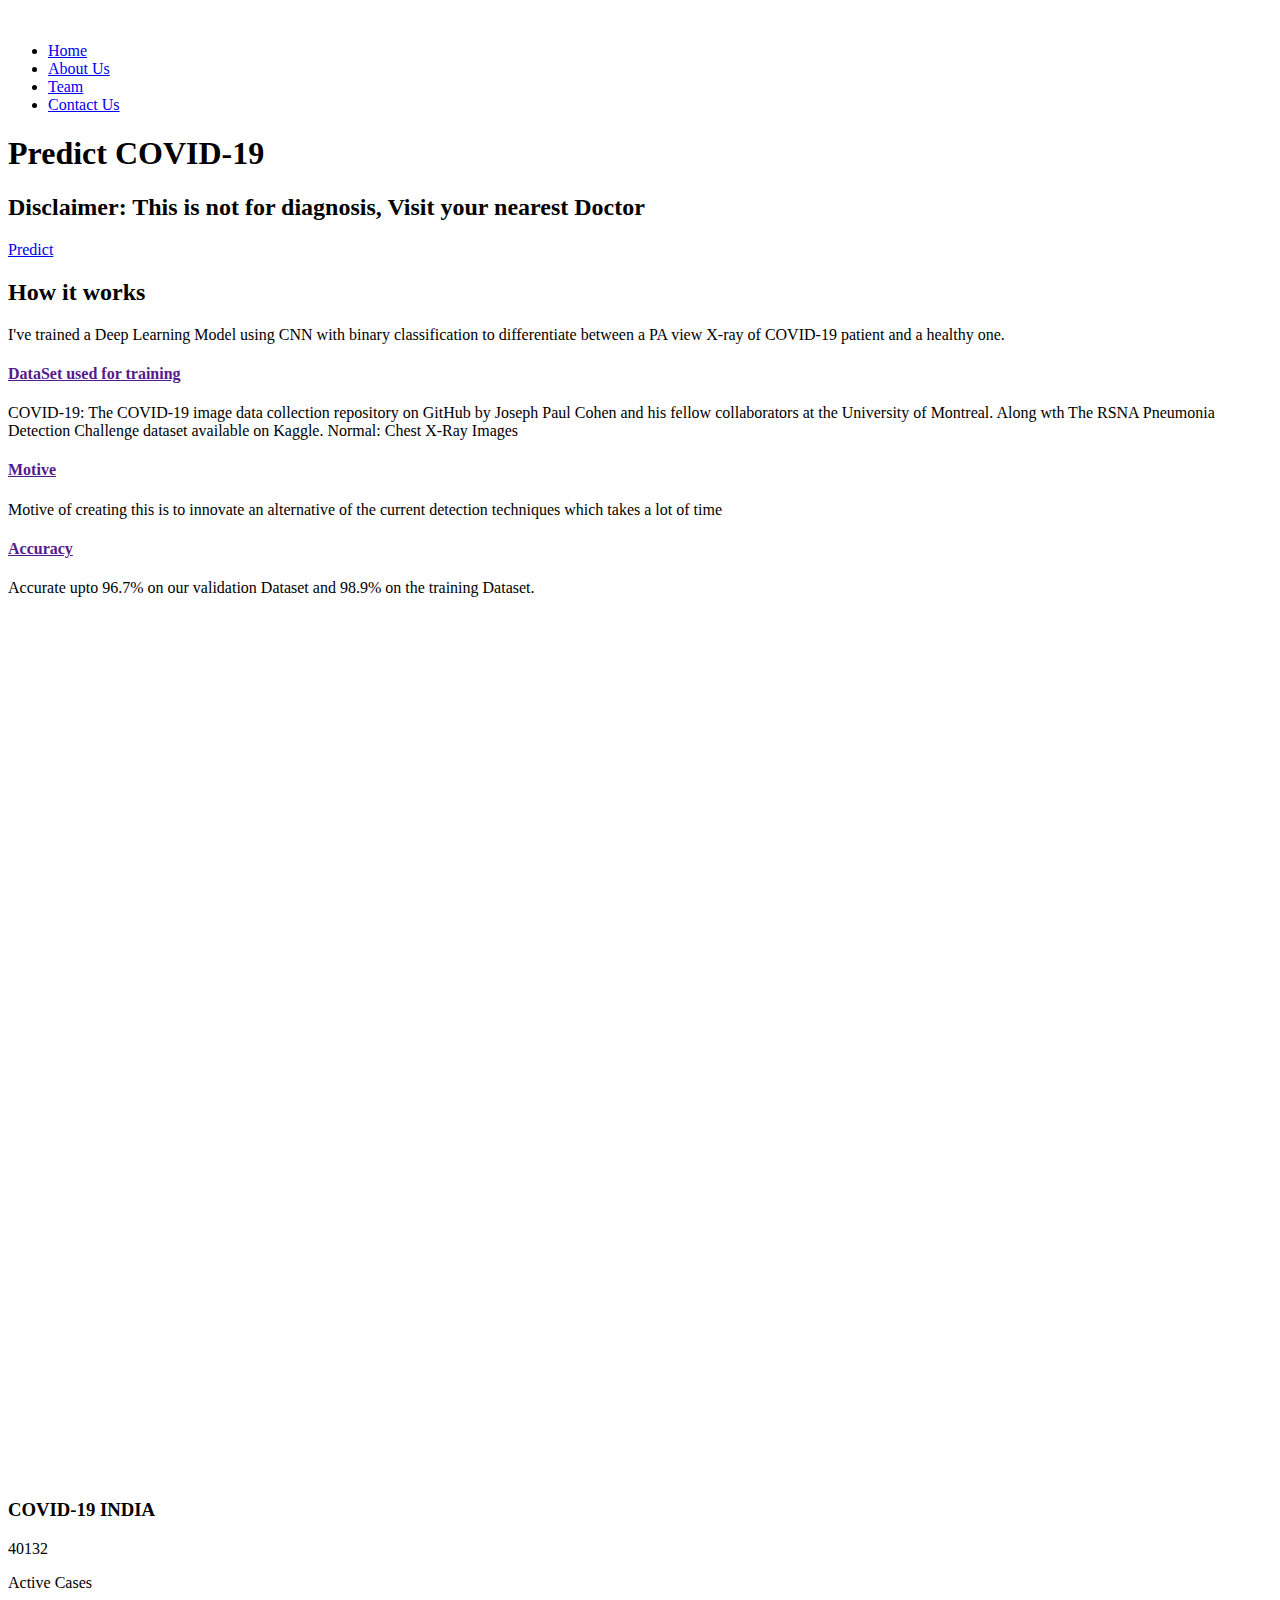
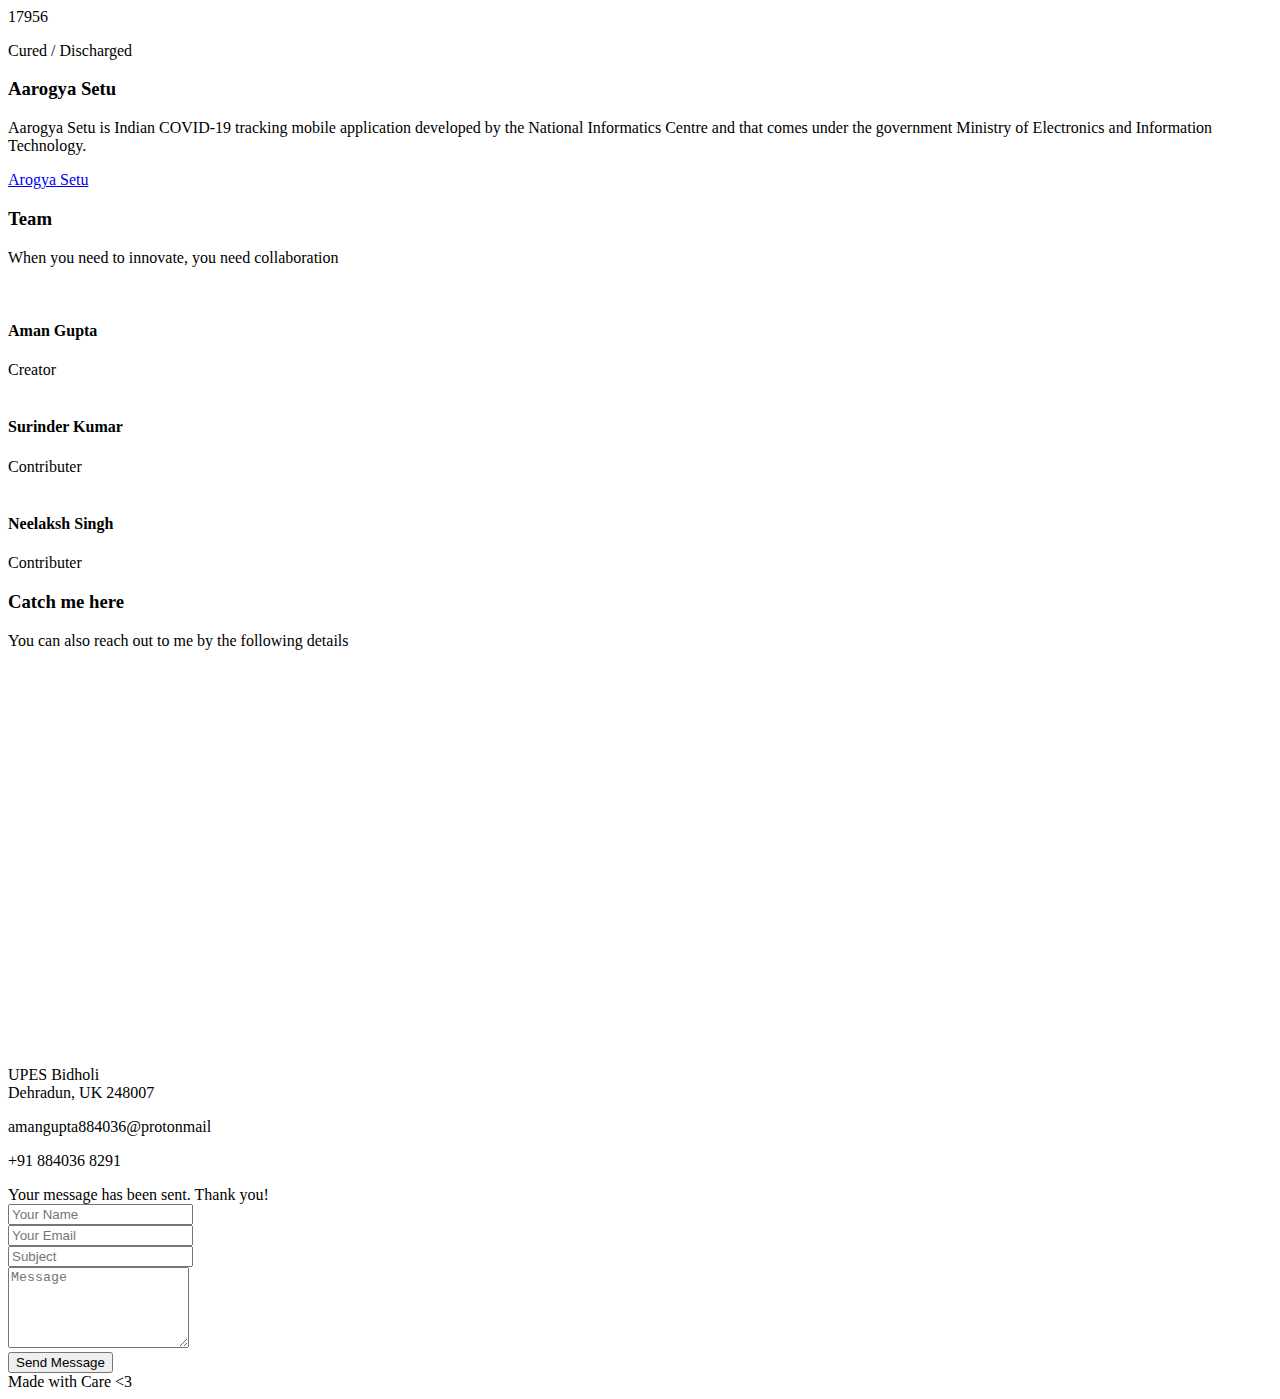
==== Website/index.html @ b032b146 "Added index.html to th DataSet" ====
<!DOCTYPE html>
<html lang="en">
<head>
  <meta charset="utf-8">
  <title>Predict COVID-19</title>
  <meta content="width=device-width, initial-scale=1.0" name="viewport">
  <meta content="" name="keywords">
  <meta content="" name="description">

  <!-- Favicons -->
  <link href="img/favicon.png" rel="icon">
  <link href="img/apple-touch-icon.png" rel="apple-touch-icon">

  <!-- Google Fonts -->
  <link href="https://fonts.googleapis.com/css?family=Open+Sans:300,300i,400,400i,700,700i|Poppins:300,400,500,700" rel="stylesheet">

  <!-- Bootstrap CSS File -->
  <link href="lib/bootstrap/css/bootstrap.min.css" rel="stylesheet">

  <!-- Libraries CSS Files -->
  <link href="lib/font-awesome/css/font-awesome.min.css" rel="stylesheet">
  <link href="lib/animate/animate.min.css" rel="stylesheet">

  <!-- Main Stylesheet File -->
  <link href="css/style.css" rel="stylesheet">

</head>

<body>

  <!--==========================
  Header
  ============================-->
  <header id="header">
    <div class="container">

      <div id="logo" class="pull-left">
        <a href="#hero"><img src="" alt="" title="" /></img></a>
        <!-- Uncomment below if you prefer to use a text logo -->
        <!--<h1><a href="#hero">Regna</a></h1>-->
      </div>

      <nav id="nav-menu-container">
        <ul class="nav-menu">
          <li class="menu-active"><a href="#hero">Home</a></li>
          <li><a href="#about">About Us</a></li>
          <li><a href="#team">Team</a></li>
          <li><a href="#contact">Contact Us</a></li>
        </ul>
      </nav><!-- #nav-menu-container -->
    </div>
  </header><!-- #header -->

  <!--==========================
    Hero Section
  ============================-->
  <section id="hero">
    <div class="hero-container">
      <h1>Predict COVID-19</h1>
      <h2>Disclaimer: This is not for diagnosis, Visit your nearest Doctor</h2>
      <a href="#about" class="btn-get-started">Predict</a>
    </div>
  </section><!-- #hero -->

  <main id="main">

    <!--==========================
      About Us Section
    ============================-->
    <section id="about">
      <div class="container">
        <div class="row about-container">
          <div class="col-lg-6 content order-lg-1 order-2">
            <h2 class="title">How it works</h2>
            <p>
             I've trained a Deep Learning Model using CNN with binary classification to differentiate between a PA view X-ray of COVID-19 patient and a healthy one.
            </p>

  <div class="icon-box wow fadeInUp">
              <div class="icon"><i class="fa fa-photo"></i></div>
              <h4 class="title"><a href="">DataSet used for training</a></h4>
              <p class="description">COVID-19: The COVID-19 image data collection repository on GitHub by Joseph Paul Cohen and his fellow collaborators at the University of Montreal. Along wth The RSNA Pneumonia Detection Challenge dataset available on Kaggle.
Normal: Chest X-Ray Images</p>
            </div>

            <div class="icon-box wow fadeInUp"data-wow-delay="0.2s">
              <div class="icon"><i class="fa fa-group"></i></div>
              <h4 class="title"><a href="">Motive</a></h4>
              <p class="description">Motive of creating this is to innovate an alternative of the current detection techniques which takes a lot of time</p>
            </div>


            <div class="icon-box wow fadeInUp" data-wow-delay="0.2s">
              <div class="icon"><i class="fa fa-bar-chart"></i></div>
              <h4 class="title"><a href="">Accuracy</a></h4>
              <p class="description">Accurate upto 96.7% on our validation Dataset and 98.9% on the training Dataset.</p>
            </div>

          </div>
 <div class="col-lg-6 content order-lg-1 order-2">


 <iframe src="https://docs.google.com/forms/d/e/1FAIpQLSeks6596r7onT5SbSTDss3jnFxVpsT0p0aQv0zHEpTRh9MR3w/viewform?embedded=true" width="650" height="863" frameborder="0" marginheight="0" marginwidth="2000">Loading…</iframe>

</div>
         
        </div>

      </div>
    </section><!-- #about -->

    <!--==========================
      Facts Section
    ============================-->
    <section id="facts">
      <div class="container wow fadeIn">
        <div class="section-header">
          <h3 class="section-title">COVID-19 INDIA</h3>
          <p class="section-description"></p>
        </div>
        <div class="row counters">

<div class="col-lg-3 col-6 text-center">
          	</div>
  				<div class="col-lg-3 col-6 text-center">
            <span data-toggle="counter-up">40132</span>
            <p>Active Cases</p>
  				</div>

          <div class="col-lg-3 col-6 text-center">
            <span data-toggle="counter-up">17956</span>
            <p>Cured / Discharged
</p>
  				</div>

          

  			</div>

      </div>
    </section><!-- #facts -->

  

    <!--==========================
    Call To Action Section
    ============================-->
    <section id="call-to-action">
      <div class="container wow fadeIn">
        <div class="row">
          <div class="col-lg-9 text-center text-lg-left">
            <h3 class="cta-title">Aarogya Setu</h3>
            <p class="cta-text"> Aarogya Setu is Indian COVID-19 tracking mobile application developed by the National Informatics Centre and that comes under the government Ministry of Electronics and Information Technology.</p>
          </div>
          <div class="col-lg-3 cta-btn-container text-center">
            <a class="cta-btn align-middle" href="https://play.google.com/store/apps/details?id=nic.goi.aarogyasetu&hl=en_IN">Arogya Setu</a>
          </div>
        </div>

      </div>
    </section><!-- #call-to-action -->

   
    <!--==========================
      Team Section
    ============================-->
    <section id="team">
      <div class="container wow fadeInUp">
        <div class="section-header">
          <h3 class="section-title">Team</h3>
          <p class="section-description">When you need to innovate, you need collaboration</p>
        </div>
        <div class="row">
       
 <div class="col-lg-4 col-md-10">
            <div class="member">
              <div class="pic"><img src="img/aman_bhaiya.jpeg" alt=""></div>
              <h4>Aman Gupta</h4>
              <span>Creator</span>
              <div class="social">
                <a href=""><i class="fa fa-twitter"></i></a>
                <a href=""><i class="fa fa-github"></i></a>
                <a href=""><i class="fa fa-google-plus"></i></a>
                <a href=""><i class="fa fa-linkedin"></i></a>
              </div>
            </div>
          </div>

          <div class="col-lg-4 col-md-10 ">
            <div class="member">
              <div class="pic"><img src="img/surinder.jpeg" alt=""></div>
              <h4>Surinder Kumar</h4>
              <span>Contributer</span>
              <div class="social">
                <a href=""><i class="fa fa-twitter"></i></a>
                <a href=""><i class="fa fa-github"></i></a>
                <a href=""><i class="fa fa-google-plus"></i></a>
                <a href=""><i class="fa fa-linkedin"></i></a>
              </div>
            </div>
          </div>

          <div class="col-lg-4 col-md-10">
            <div class="member">
              <div class="pic"><img src="img/neel.jpeg" alt=""></div>
              <h4>Neelaksh Singh</h4>
              <span>Contributer</span>
              <div class="social">
                <a href=""><i class="fa fa-twitter"></i></a>
                <a href=""><i class="fa fa-github"></i></a>
                <a href=""><i class="fa fa-google-plus"></i></a>
                <a href=""><i class="fa fa-linkedin"></i></a>
              </div>
            </div>
          </div>

        </div>

      </div>
    </section><!-- #team -->

    <!--==========================
      Contact Section
    ============================-->
    <section id="contact">
      <div class="container wow fadeInUp">
        <div class="section-header">
          <h3 class="section-title">Catch me here</h3>
          <p class="section-description">You can also reach out to me by the following details</p>
        </div>
      </div>

      <!-- Uncomment below if you wan to use dynamic maps -->
      <iframe src="https://www.google.com/maps/embed?pb=!1m18!1m12!1m3!1d1426.9061347878019!2d77.96514467231759!3d30.41616677275405!2m3!1f0!2f0!3f0!3m2!1i1024!2i768!4f13.1!3m3!1m2!1s0x3908d4890d7c1735%3A0x22d3ae324c238e3c!2sUPES!5e1!3m2!1sen!2sin!4v1589042546283!5m2!1sen!2sin" width="100%" height="380" frameborder="0" style="border:0" allowfullscreen></iframe>



      <div class="container wow fadeInUp mt-5">
        <div class="row justify-content-center">

          <div class="col-lg-3 col-md-4">

            <div class="info">
              <div>
                <i class="fa fa-map-marker"></i>
                <p>UPES Bidholi<br>Dehradun, UK 248007</p>
              </div>

              <div>
                <i class="fa fa-envelope"></i>
                <p>amangupta884036@protonmail</p>
              </div>

              <div>
                <i class="fa fa-phone"></i>
                <p>+91 884036 8291</p>
              </div>
            </div>

            <div class="social-links">
              <a href="#" class="twitter"><i class="fa fa-twitter"></i></a>
              <a href="#" class="facebook"><i class="fa fa-facebook"></i></a>
              <a href="#" class="instagram"><i class="fa fa-instagram"></i></a>
              <a href="#" class="google-plus"><i class="fa fa-google-plus"></i></a>
              <a href="#" class="linkedin"><i class="fa fa-linkedin"></i></a>
            </div>

          </div>

          <div class="col-lg-5 col-md-8">
            <div class="form">
              <div id="sendmessage">Your message has been sent. Thank you!</div>
              <div id="errormessage"></div>
              <form action="" method="post" role="form" class="contactForm">
                <div class="form-group">
                  <input type="text" name="name" class="form-control" id="name" placeholder="Your Name" data-rule="minlen:4" data-msg="Please enter at least 4 chars" />
                  <div class="validation"></div>
                </div>
                <div class="form-group">
                  <input type="email" class="form-control" name="email" id="email" placeholder="Your Email" data-rule="email" data-msg="Please enter a valid email" />
                  <div class="validation"></div>
                </div>
                <div class="form-group">
                  <input type="text" class="form-control" name="subject" id="subject" placeholder="Subject" data-rule="minlen:4" data-msg="Please enter at least 8 chars of subject" />
                  <div class="validation"></div>
                </div>
                <div class="form-group">
                  <textarea class="form-control" name="message" rows="5" data-rule="required" data-msg="Please write something for us" placeholder="Message"></textarea>
                  <div class="validation"></div>
                </div>
                <div class="text-center"><button type="submit">Send Message</button></div>
              </form>
            </div>
          </div>

        </div>

      </div>
    </section><!-- #contact -->

  </main>

  <!--==========================
    Footer
  ============================-->
  <footer id="footer">
    <div class="footer-top">
      <div class="container">

      </div>
    </div>

    <div class="container">
      
      <div class="credits">
        
        Made with Care <3 </a>
      </div>
    </div>
  </footer><!-- #footer -->

  <a href="#" class="back-to-top"><i class="fa fa-chevron-up"></i></a>

  <!-- JavaScript Libraries -->
  <script src="lib/jquery/jquery.min.js"></script>
  <script src="lib/jquery/jquery-migrate.min.js"></script>
  <script src="lib/bootstrap/js/bootstrap.bundle.min.js"></script>
  <script src="lib/easing/easing.min.js"></script>
  <script src="lib/wow/wow.min.js"></script>
  <script src="lib/waypoints/waypoints.min.js"></script>
  <script src="lib/counterup/counterup.min.js"></script>
  <script src="lib/superfish/hoverIntent.js"></script>
  <script src="lib/superfish/superfish.min.js"></script>

  <!-- Contact Form JavaScript File -->
  <script src="contactform/contactform.js"></script>

  <!-- Template Main Javascript File -->
  <script src="js/main.js"></script>

</body>
</html>
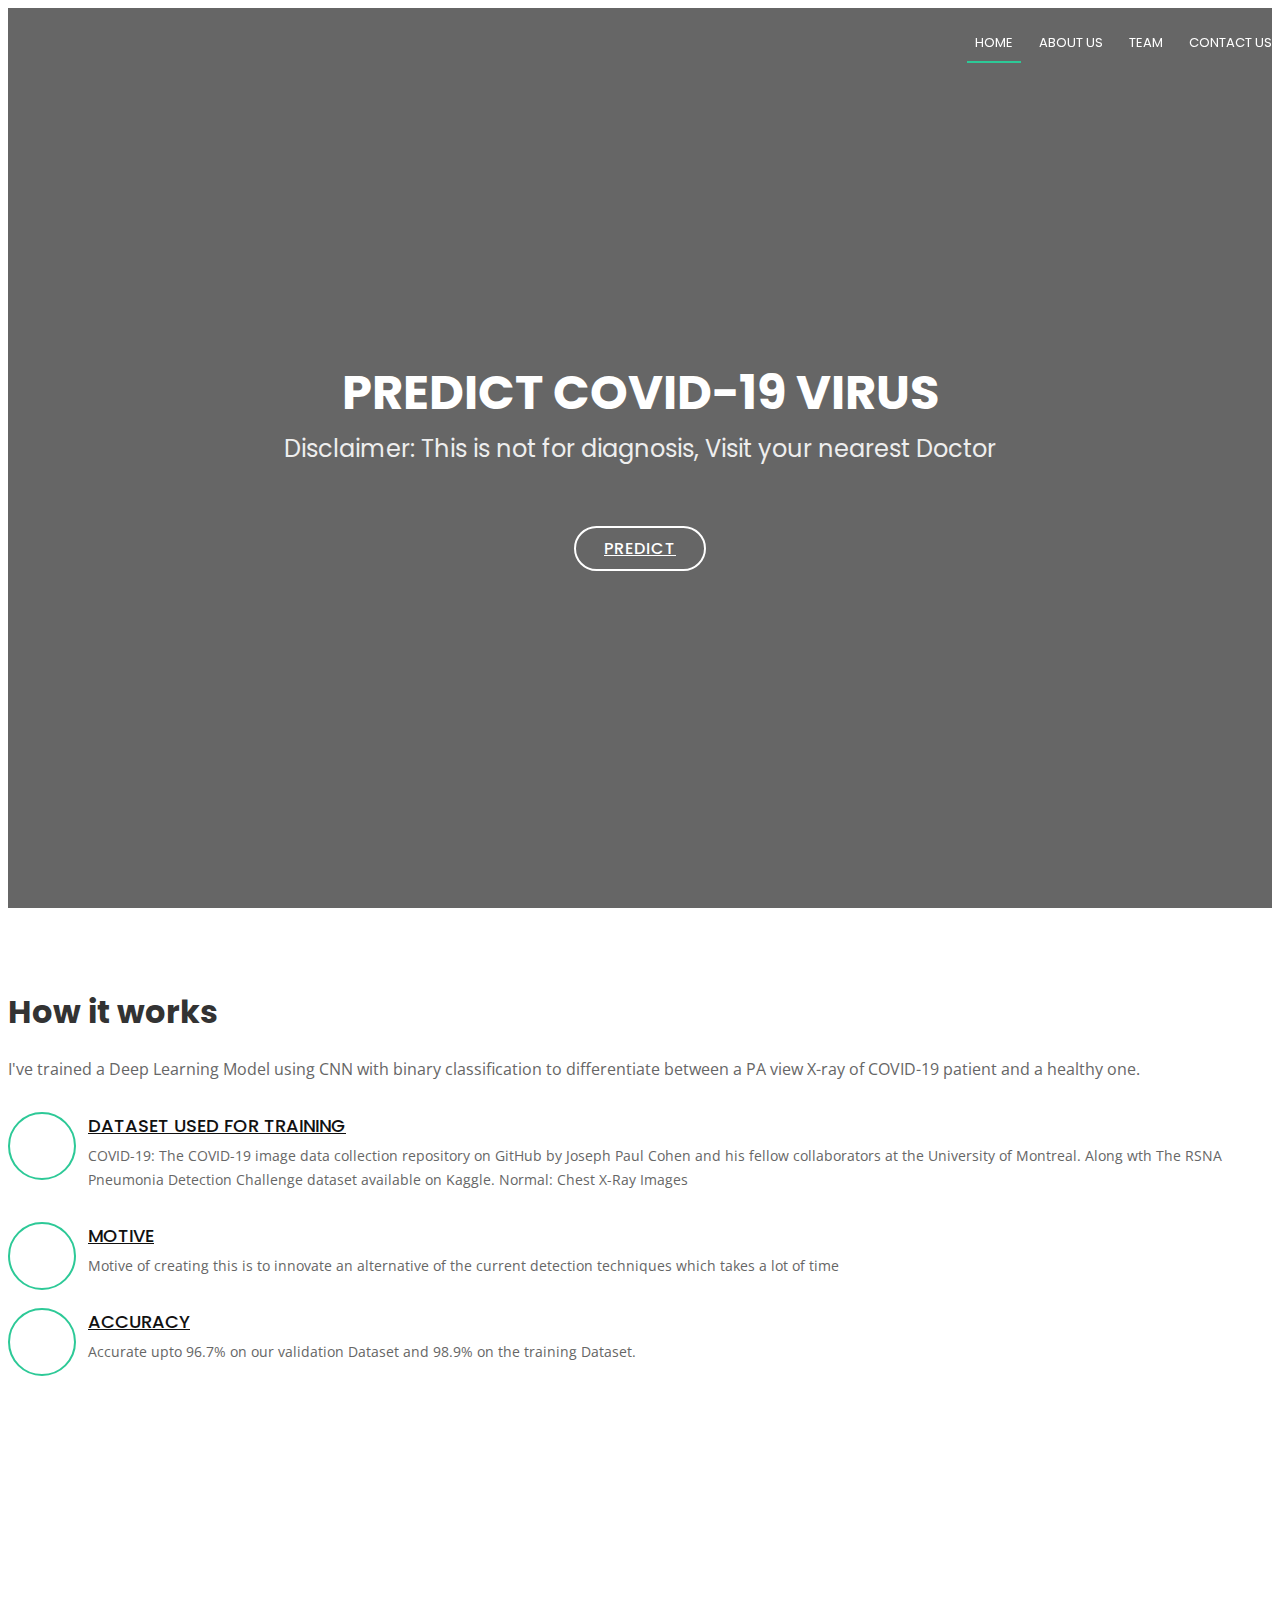
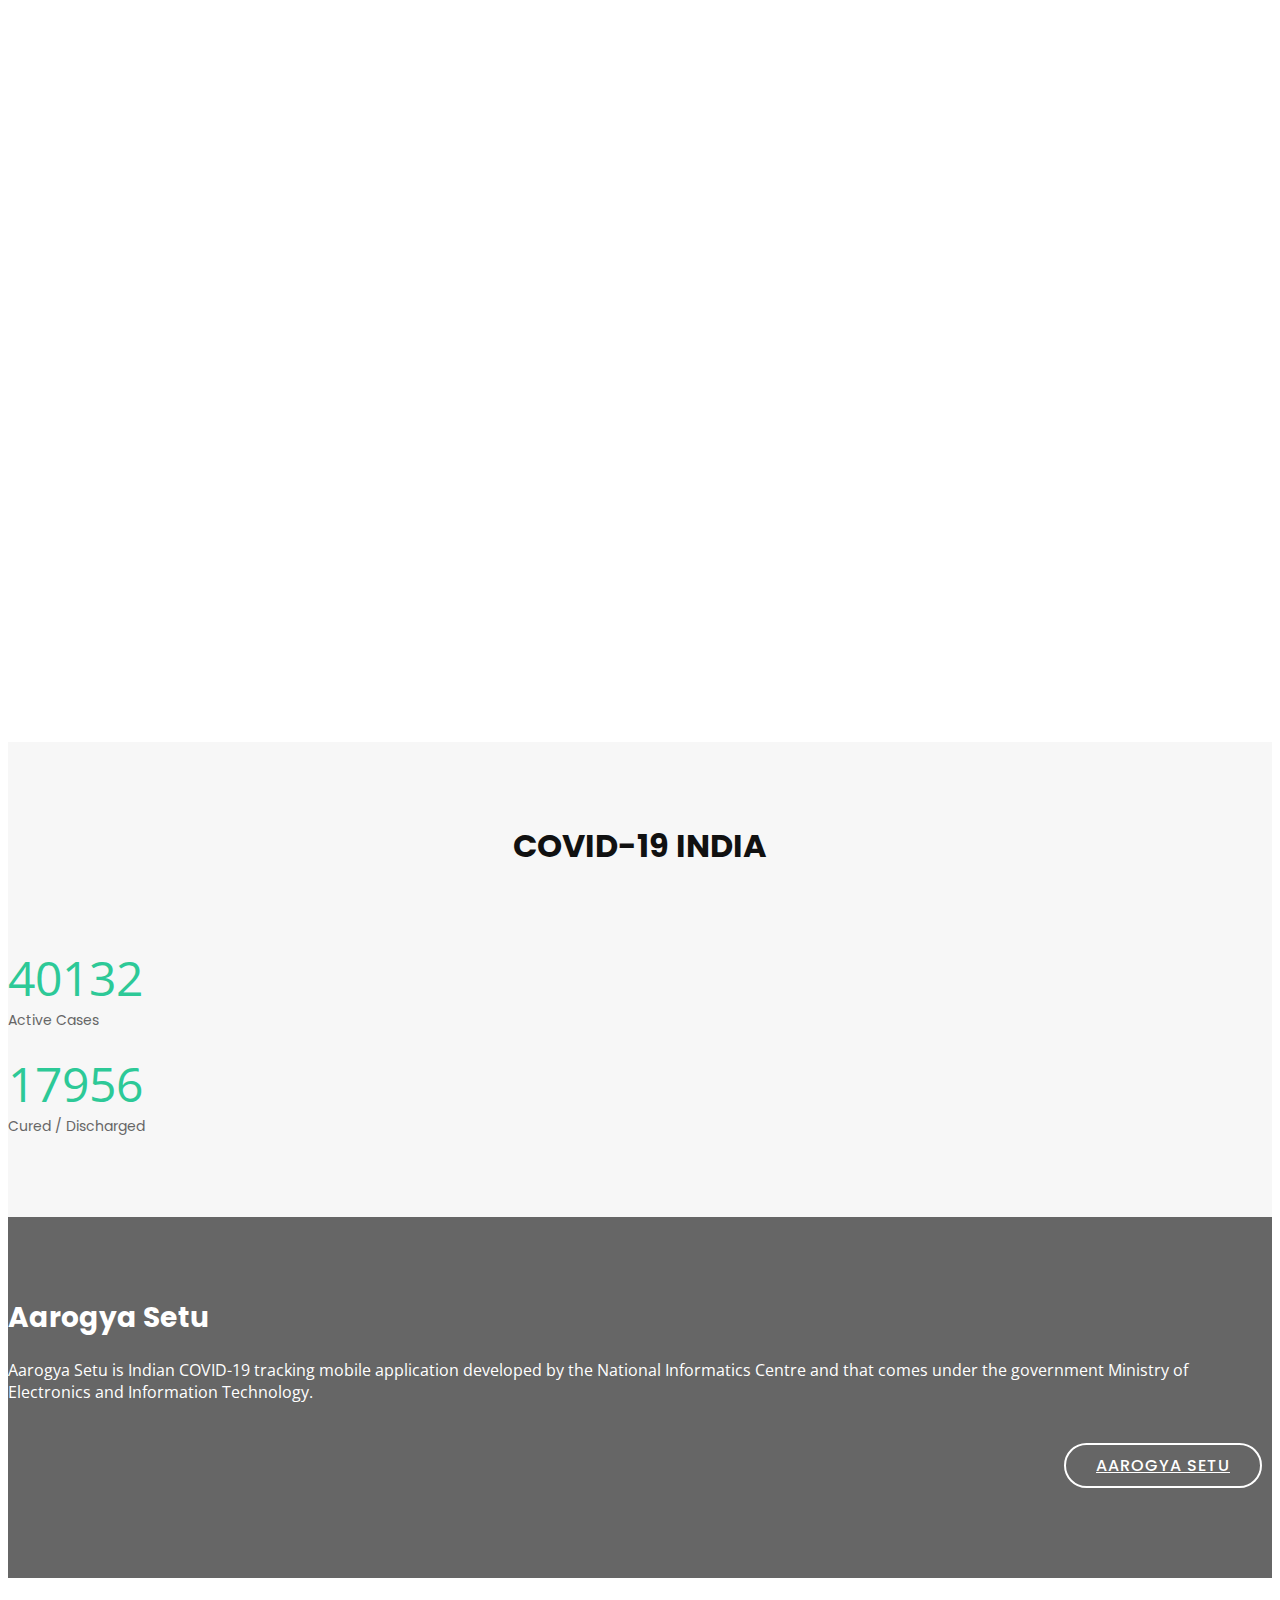
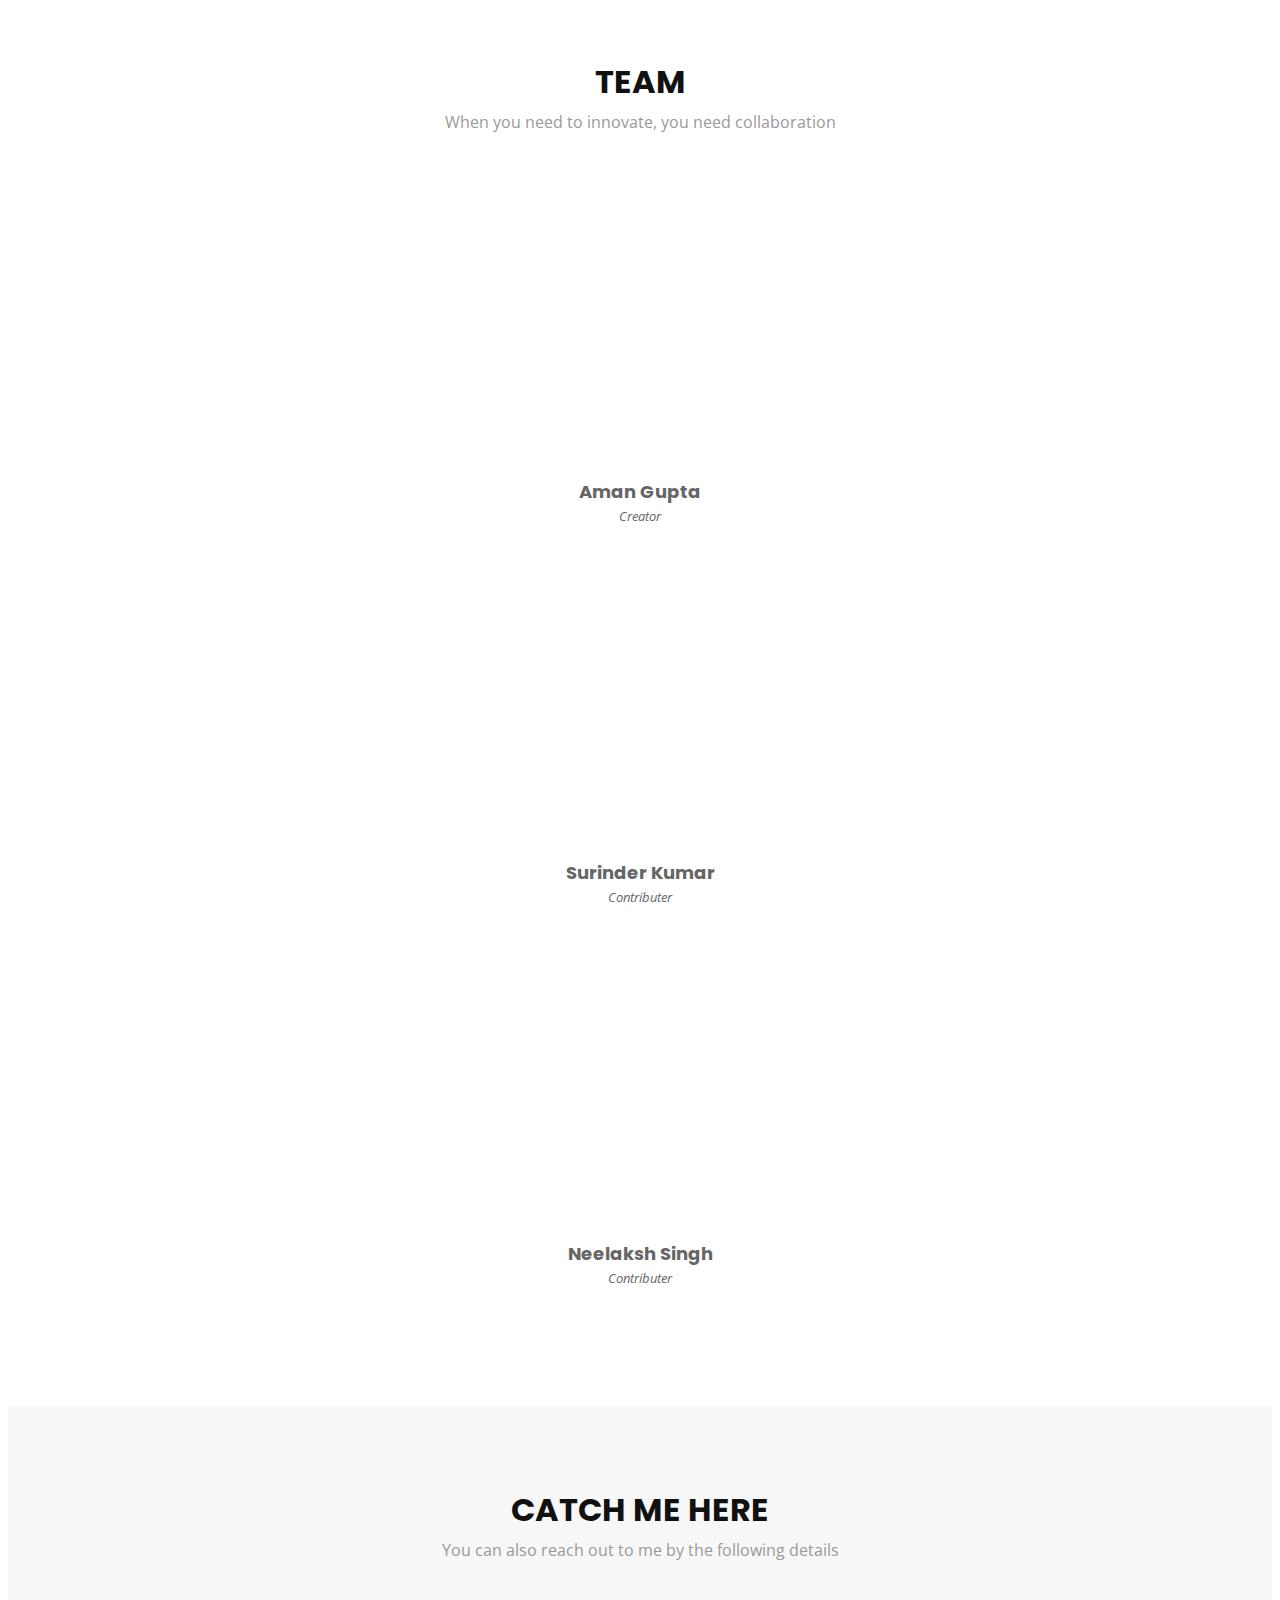
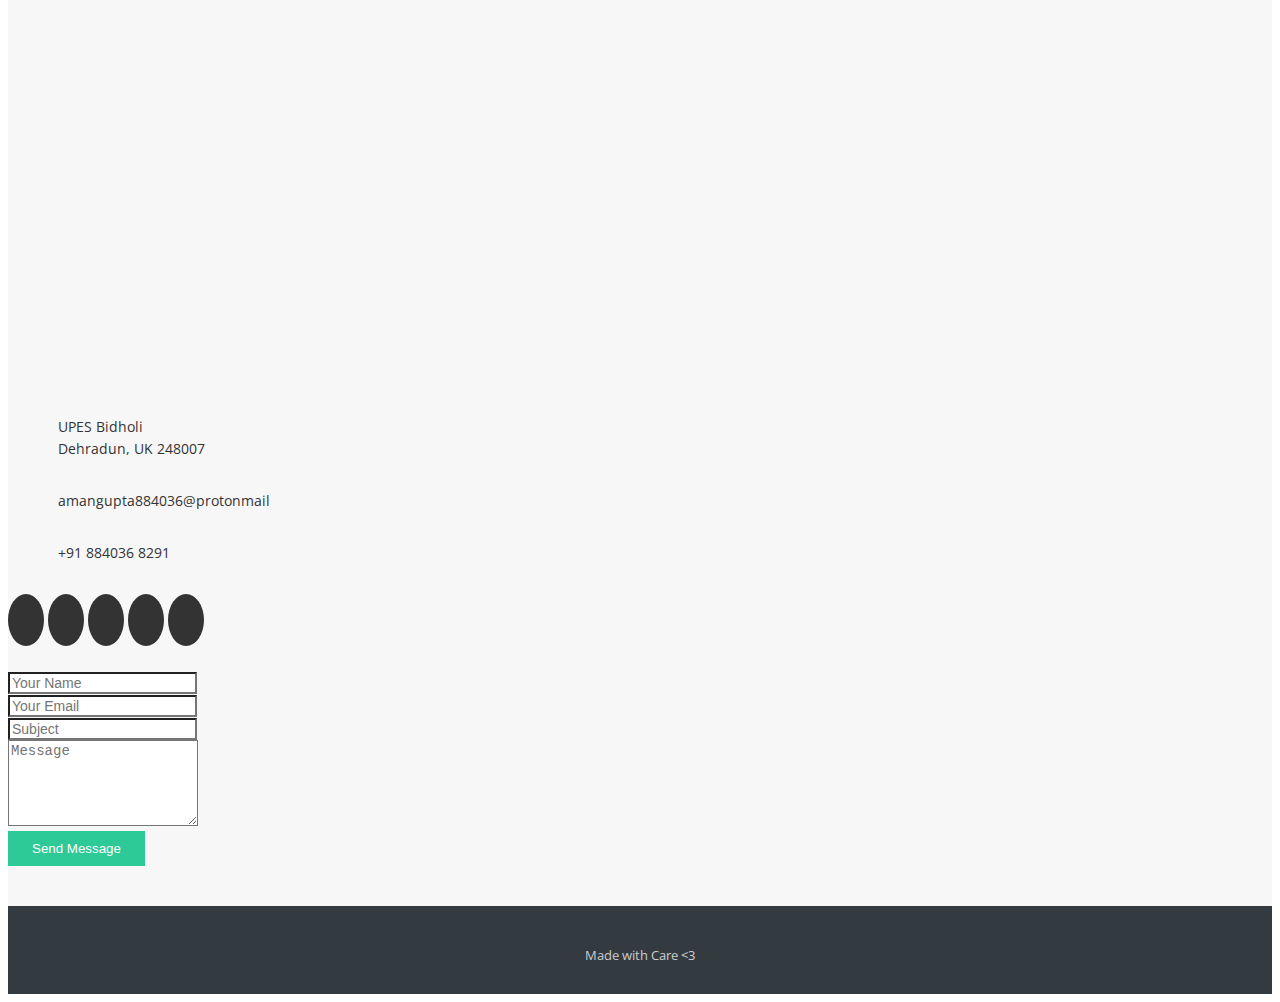
==== commit 7cc93962: "Update index.html" ====
--- a/Website/index.html
+++ b/Website/index.html
@@ -56,7 +56,7 @@
   ============================-->
   <section id="hero">
     <div class="hero-container">
-      <h1>Predict COVID-19</h1>
+      <h1>Predict COVID-19 Virus</h1>
       <h2>Disclaimer: This is not for diagnosis, Visit your nearest Doctor</h2>
       <a href="#about" class="btn-get-started">Predict</a>
     </div>
@@ -153,7 +153,7 @@
             <p class="cta-text"> Aarogya Setu is Indian COVID-19 tracking mobile application developed by the National Informatics Centre and that comes under the government Ministry of Electronics and Information Technology.</p>
           </div>
           <div class="col-lg-3 cta-btn-container text-center">
-            <a class="cta-btn align-middle" href="https://play.google.com/store/apps/details?id=nic.goi.aarogyasetu&hl=en_IN">Arogya Setu</a>
+            <a class="cta-btn align-middle" href="https://play.google.com/store/apps/details?id=nic.goi.aarogyasetu&hl=en_IN">Aarogya Setu</a>
           </div>
         </div>
 
--- a/Website/css/style.css
+++ b/Website/css/style.css
@@ -0,0 +1,977 @@
+
+/*--------------------------------------------------------------
+# General
+--------------------------------------------------------------*/
+body {
+  background: #fff;
+  color: #666666;
+  font-family: "Open Sans", sans-serif;
+}
+
+a {
+  color: #2dc997;
+}
+
+a:hover, a:active, a:focus {
+  color: #2dca98;
+  outline: none;
+  text-decoration: none;
+}
+
+p {
+  padding: 0;
+  margin: 0 0 30px 0;
+}
+
+h1, h2, h3, h4, h5, h6 {
+  font-family: "Poppins", sans-serif;
+  font-weight: 400;
+  margin: 0 0 20px 0;
+  padding: 0;
+}
+
+/* Prelaoder */
+#preloader {
+  position: fixed;
+  left: 0;
+  top: 0;
+  z-index: 999;
+  width: 100%;
+  height: 100%;
+  overflow: visible;
+  background: #fff url("../img/preloader.svg") no-repeat center center;
+}
+
+/* Back to top button */
+.back-to-top {
+  position: fixed;
+  display: none;
+  background: rgba(0, 0, 0, 0.2);
+  color: #fff;
+  padding: 6px 12px 9px 12px;
+  font-size: 16px;
+  border-radius: 2px;
+  right: 15px;
+  bottom: 15px;
+  transition: background 0.5s;
+}
+
+@media (max-width: 768px) {
+  .back-to-top {
+    bottom: 15px;
+  }
+}
+
+.back-to-top:focus {
+  background: rgba(0, 0, 0, 0.2);
+  color: #fff;
+  outline: none;
+}
+
+.back-to-top:hover {
+  background: #2dc997;
+  color: #fff;
+}
+
+/*--------------------------------------------------------------
+# Header
+--------------------------------------------------------------*/
+#header {
+  padding: 30px 0;
+  height: 92px;
+  position: fixed;
+  left: 0;
+  top: 0;
+  right: 0;
+  transition: all 0.5s;
+  z-index: 997;
+}
+
+#header #logo {
+  float: left;
+}
+
+#header #logo h1 {
+  font-size: 36px;
+  margin: 0;
+  padding: 6px 0;
+  line-height: 1;
+  font-family: "Poppins", sans-serif;
+  font-weight: 700;
+  letter-spacing: 3px;
+  text-transform: uppercase;
+}
+
+#header #logo h1 a, #header #logo h1 a:hover {
+  color: #fff;
+}
+
+#header #logo img {
+  padding: 0;
+  margin: 0;
+}
+
+@media (max-width: 768px) {
+  #header #logo h1 {
+    font-size: 26px;
+  }
+  #header #logo img {
+    max-height: 40px;
+  }
+}
+
+#header.header-fixed {
+  background: rgba(52, 59, 64, 0.9);
+  padding: 20px 0;
+  height: 72px;
+  transition: all 0.5s;
+}
+
+/*--------------------------------------------------------------
+# Hero Section
+--------------------------------------------------------------*/
+#hero {
+  width: 100%;
+  height: 100vh;
+  background: url(../img/hero-bg.jpg) top center;
+  background-size: cover;
+  position: relative;
+}
+
+@media (min-width: 1024px) {
+  #hero {
+    background-attachment: fixed;
+  }
+}
+
+#hero:before {
+  content: "";
+  background: rgba(0, 0, 0, 0.6);
+  position: absolute;
+  bottom: 0;
+  top: 0;
+  left: 0;
+  right: 0;
+}
+
+#hero .hero-container {
+  position: absolute;
+  bottom: 0;
+  top: 0;
+  left: 0;
+  right: 0;
+  display: flex;
+  justify-content: center;
+  align-items: center;
+  flex-direction: column;
+  text-align: center;
+}
+
+#hero h1 {
+  margin: 30px 0 10px 0;
+  font-size: 48px;
+  font-weight: 700;
+  line-height: 56px;
+  text-transform: uppercase;
+  color: #fff;
+}
+
+@media (max-width: 768px) {
+  #hero h1 {
+    font-size: 28px;
+    line-height: 36px;
+  }
+}
+
+#hero h2 {
+  color: #eee;
+  margin-bottom: 50px;
+  font-size: 24px;
+}
+
+@media (max-width: 768px) {
+  #hero h2 {
+    font-size: 18px;
+    line-height: 24px;
+    margin-bottom: 30px;
+  }
+}
+
+#hero .btn-get-started {
+  font-family: "Poppins", sans-serif;
+  text-transform: uppercase;
+  font-weight: 500;
+  font-size: 16px;
+  letter-spacing: 1px;
+  display: inline-block;
+  padding: 8px 28px;
+  border-radius: 50px;
+  transition: 0.5s;
+  margin: 10px;
+  border: 2px solid #fff;
+  color: #fff;
+}
+
+#hero .btn-get-started:hover {
+  background: #2dc997;
+  border: 2px solid #2dc997;
+}
+
+/*--------------------------------------------------------------
+# Navigation Menu
+--------------------------------------------------------------*/
+/* Nav Menu Essentials */
+.nav-menu, .nav-menu * {
+  margin: 0;
+  padding: 0;
+  list-style: none;
+}
+
+.nav-menu ul {
+  position: absolute;
+  display: none;
+  top: 100%;
+  left: 0;
+  z-index: 99;
+}
+
+.nav-menu li {
+  position: relative;
+  white-space: nowrap;
+}
+
+.nav-menu > li {
+  float: left;
+}
+
+.nav-menu li:hover > ul,
+.nav-menu li.sfHover > ul {
+  display: block;
+}
+
+.nav-menu ul ul {
+  top: 0;
+  left: 100%;
+}
+
+.nav-menu ul li {
+  min-width: 180px;
+}
+
+/* Nav Menu Arrows */
+.sf-arrows .sf-with-ul {
+  padding-right: 30px;
+}
+
+.sf-arrows .sf-with-ul:after {
+  content: "\f107";
+  position: absolute;
+  right: 15px;
+  font-family: FontAwesome;
+  font-style: normal;
+  font-weight: normal;
+}
+
+.sf-arrows ul .sf-with-ul:after {
+  content: "\f105";
+}
+
+/* Nav Meu Container */
+#nav-menu-container {
+  float: right;
+  margin: 0;
+}
+
+@media (max-width: 768px) {
+  #nav-menu-container {
+    display: none;
+  }
+}
+
+/* Nav Meu Styling */
+.nav-menu a {
+  padding: 0 8px 10px 8px;
+  text-decoration: none;
+  display: inline-block;
+  color: #fff;
+  font-family: "Poppins", sans-serif;
+  font-weight: 400;
+  text-transform: uppercase;
+  font-size: 13px;
+  outline: none;
+}
+
+.nav-menu > li {
+  margin-left: 10px;
+}
+
+.nav-menu > li > a:before {
+  content: "";
+  position: absolute;
+  width: 100%;
+  height: 2px;
+  bottom: 0;
+  left: 0;
+  background-color: #2dc997;
+  visibility: hidden;
+  -webkit-transform: scaleX(0);
+  transform: scaleX(0);
+  -webkit-transition: all 0.3s ease-in-out 0s;
+  transition: all 0.3s ease-in-out 0s;
+}
+
+.nav-menu a:hover:before, .nav-menu li:hover > a:before, .nav-menu .menu-active > a:before {
+  visibility: visible;
+  -webkit-transform: scaleX(1);
+  transform: scaleX(1);
+}
+
+.nav-menu ul {
+  margin: 4px 0 0 0;
+  border: 1px solid #e7e7e7;
+}
+
+.nav-menu ul li {
+  background: #fff;
+}
+
+.nav-menu ul li:first-child {
+  border-top: 0;
+}
+
+.nav-menu ul li a {
+  padding: 10px;
+  color: #333;
+  transition: 0.3s;
+  display: block;
+  font-size: 13px;
+  text-transform: none;
+}
+
+.nav-menu ul li a:hover {
+  background: #2dc997;
+  color: #fff;
+}
+
+.nav-menu ul ul {
+  margin: 0;
+}
+
+/* Mobile Nav Toggle */
+#mobile-nav-toggle {
+  position: fixed;
+  right: 0;
+  top: 0;
+  z-index: 999;
+  margin: 20px 20px 0 0;
+  border: 0;
+  background: none;
+  font-size: 24px;
+  display: none;
+  transition: all 0.4s;
+  outline: none;
+  cursor: pointer;
+}
+
+#mobile-nav-toggle i {
+  color: #fff;
+}
+
+@media (max-width: 768px) {
+  #mobile-nav-toggle {
+    display: inline;
+  }
+}
+
+/* Mobile Nav Styling */
+#mobile-nav {
+  position: fixed;
+  top: 0;
+  padding-top: 18px;
+  bottom: 0;
+  z-index: 998;
+  background: rgba(52, 59, 64, 0.9);
+  left: -260px;
+  width: 260px;
+  overflow-y: auto;
+  transition: 0.4s;
+}
+
+#mobile-nav ul {
+  padding: 0;
+  margin: 0;
+  list-style: none;
+}
+
+#mobile-nav ul li {
+  position: relative;
+}
+
+#mobile-nav ul li a {
+  color: #fff;
+  font-size: 16px;
+  overflow: hidden;
+  padding: 10px 22px 10px 15px;
+  position: relative;
+  text-decoration: none;
+  width: 100%;
+  display: block;
+  outline: none;
+}
+
+#mobile-nav ul li a:hover {
+  color: #fff;
+}
+
+#mobile-nav ul li li {
+  padding-left: 30px;
+}
+
+#mobile-nav ul .menu-has-children i {
+  position: absolute;
+  right: 0;
+  z-index: 99;
+  padding: 15px;
+  cursor: pointer;
+  color: #fff;
+}
+
+#mobile-nav ul .menu-has-children i.fa-chevron-up {
+  color: #2dc997;
+}
+
+#mobile-nav ul .menu-item-active {
+  color: #2dc997;
+}
+
+#mobile-body-overly {
+  width: 100%;
+  height: 100%;
+  z-index: 997;
+  top: 0;
+  left: 0;
+  position: fixed;
+  background: rgba(52, 59, 64, 0.9);
+  display: none;
+}
+
+/* Mobile Nav body classes */
+body.mobile-nav-active {
+  overflow: hidden;
+}
+
+body.mobile-nav-active #mobile-nav {
+  left: 0;
+}
+
+body.mobile-nav-active #mobile-nav-toggle {
+  color: #fff;
+}
+
+/*--------------------------------------------------------------
+# Sections
+--------------------------------------------------------------*/
+/* Sections Header
+--------------------------------*/
+.section-header .section-title {
+  font-size: 32px;
+  color: #111;
+  text-transform: uppercase;
+  text-align: center;
+  font-weight: 700;
+  margin-bottom: 5px;
+}
+
+.section-header .section-description {
+  text-align: center;
+  padding-bottom: 40px;
+  color: #999;
+}
+
+/* About Us Section
+--------------------------------*/
+#about {
+  background: #fff;
+  padding: 80px 0;
+}
+
+#about .about-container .background {
+  min-height: 300px;
+  background: url(../img/about-img.jpg) center top no-repeat;
+  margin-bottom: 10px;
+}
+
+#about .about-container .content {
+  background: #fff;
+}
+
+#about .about-container .title {
+  color: #333;
+  font-weight: 700;
+  font-size: 32px;
+}
+
+@media (max-width: 768px) {
+  #about .about-container .title {
+    padding-top: 15px;
+  }
+}
+
+#about .about-container p {
+  line-height: 26px;
+}
+
+#about .about-container p:last-child {
+  margin-bottom: 0;
+}
+
+#about .about-container .icon-box {
+  background: #fff;
+  background-size: cover;
+  padding: 0 0 30px 0;
+}
+
+#about .about-container .icon-box .icon {
+  float: left;
+  background: #fff;
+  width: 64px;
+  height: 64px;
+  display: flex;
+  justify-content: center;
+  align-items: center;
+  flex-direction: column;
+  text-align: center;
+  border-radius: 50%;
+  border: 2px solid #2dc997;
+}
+
+#about .about-container .icon-box .icon i {
+  color: #2dc997;
+  font-size: 24px;
+}
+
+#about .about-container .icon-box .title {
+  margin-left: 80px;
+  font-weight: 500;
+  margin-bottom: 5px;
+  font-size: 18px;
+  text-transform: uppercase;
+}
+
+#about .about-container .icon-box .title a {
+  color: #111;
+}
+
+#about .about-container .icon-box .description {
+  margin-left: 80px;
+  line-height: 24px;
+  font-size: 14px;
+}
+
+/* Facts Section
+--------------------------------*/
+#facts {
+  background: #f7f7f7;
+  padding: 80px 0 60px 0;
+}
+
+#facts .counters span {
+  font-size: 48px;
+  display: block;
+  color: #2dc997;
+}
+
+#facts .counters p {
+  padding: 0;
+  margin: 0 0 20px 0;
+  font-family: "Poppins", sans-serif;
+  font-size: 14px;
+}
+
+/* Services Section
+--------------------------------*/
+#services {
+  background: #fff;
+  background-size: cover;
+  padding: 80px 0 60px 0;
+}
+
+#services .box {
+  padding: 50px 20px;
+  margin-bottom: 50px;
+  text-align: center;
+  border: 1px solid #e6e6e6;
+  height: 200px;
+  position: relative;
+  background: #fafafa;
+}
+
+#services .icon {
+  position: absolute;
+  top: -36px;
+  left: calc(50% - 36px);
+  transition: 0.2s;
+  border-radius: 50%;
+  border: 6px solid #fff;
+  display: flex;
+  justify-content: center;
+  align-items: center;
+  flex-direction: column;
+  text-align: center;
+  width: 72px;
+  height: 72px;
+  background: #2dc997;
+}
+
+#services .icon a {
+  display: inline-block;
+}
+
+#services .icon i {
+  color: #fff;
+  font-size: 24px;
+}
+
+#services .box:hover .icon {
+  background: #fff;
+  border: 2px solid #2dc997;
+}
+
+#services .box:hover .icon i {
+  color: #2dc997;
+}
+
+#services .box:hover .icon a {
+  color: #2dc997;
+}
+
+#services .title {
+  font-weight: 700;
+  font-size: 18px;
+  margin-bottom: 15px;
+  text-transform: uppercase;
+}
+
+#services .title a {
+  color: #111;
+}
+
+#services .description {
+  font-size: 14px;
+  line-height: 24px;
+}
+
+/* Call To Action Section
+--------------------------------*/
+#call-to-action {
+  background: linear-gradient(rgba(0, 0, 0, 0.6), rgba(0, 0, 0, 0.6)), url(../img/call-to-action-bg.jpg) fixed center center;
+  background-size: cover;
+  padding: 80px 0;
+}
+
+#call-to-action .cta-title {
+  color: #fff;
+  font-size: 28px;
+  font-weight: 700;
+}
+
+#call-to-action .cta-text {
+  color: #fff;
+}
+
+@media (min-width: 769px) {
+  #call-to-action .cta-btn-container {
+    display: flex;
+    align-items: center;
+    justify-content: flex-end;
+  }
+}
+
+#call-to-action .cta-btn {
+  font-family: "Poppins", sans-serif;
+  text-transform: uppercase;
+  font-weight: 500;
+  font-size: 16px;
+  letter-spacing: 1px;
+  display: inline-block;
+  padding: 8px 30px;
+  border-radius: 50px;
+  transition: 0.5s;
+  margin: 10px;
+  border: 2px solid #fff;
+  color: #fff;
+}
+
+#call-to-action .cta-btn:hover {
+  background: #2dc997;
+  border: 2px solid #2dc997;
+}
+
+/* Portfolio Section
+--------------------------------*/
+#portfolio {
+  background: #f7f7f7;
+  padding: 80px 0;
+}
+
+#portfolio #portfolio-wrapper {
+  padding-right: 15px;
+}
+
+#portfolio #portfolio-flters {
+  padding: 0;
+  margin: 0 0 45px 0;
+  list-style: none;
+  text-align: center;
+}
+
+#portfolio #portfolio-flters li {
+  cursor: pointer;
+  margin: 0 10px;
+  display: inline-block;
+  padding: 10px 22px;
+  font-size: 12px;
+  line-height: 20px;
+  color: #666666;
+  border-radius: 4px;
+  text-transform: uppercase;
+  background: #fff;
+  margin-bottom: 5px;
+  transition: all 0.3s ease-in-out;
+}
+
+#portfolio #portfolio-flters li:hover, #portfolio #portfolio-flters li.filter-active {
+  background: #2dc997;
+  color: #fff;
+}
+
+#portfolio .portfolio-item {
+  position: relative;
+  height: 200px;
+  overflow: hidden !important;
+  margin-bottom: 15px;
+  transition: all 350ms ease;
+  transform: scale(1);
+}
+
+#portfolio .portfolio-item a {
+  display: block;
+  margin-right: 15px;
+}
+
+#portfolio .portfolio-item img {
+  position: relative;
+  top: 0;
+  transition: all 600ms cubic-bezier(0.645, 0.045, 0.355, 1);
+}
+
+#portfolio .portfolio-item .details {
+  height: 50px;
+  background: #2dc997;
+  position: absolute;
+  width: 100%;
+  height: 50px;
+  bottom: -50px;
+  transition: all 300ms cubic-bezier(0.645, 0.045, 0.355, 1);
+}
+
+#portfolio .portfolio-item .details h4 {
+  font-size: 14px;
+  font-weight: 700;
+  color: #fff;
+  padding: 8px 0 2px 8px;
+  margin: 0;
+}
+
+#portfolio .portfolio-item .details span {
+  display: block;
+  color: #fff;
+  font-size: 13px;
+  padding-left: 8px;
+}
+
+#portfolio .portfolio-item:hover .details {
+  bottom: 0;
+}
+
+#portfolio .portfolio-item:hover img {
+  top: -30px;
+}
+
+/* Team Section
+--------------------------------*/
+#team {
+  background: #fff;
+  padding: 80px 0 60px 0;
+}
+
+#team .member {
+  text-align: center;
+  margin-bottom: 20px;
+}
+
+#team .member .pic {
+  margin-bottom: 15px;
+  overflow: hidden;
+  height: 260px;
+}
+
+#team .member .pic img {
+  max-width: 100%;
+}
+
+#team .member h4 {
+  font-weight: 700;
+  margin-bottom: 2px;
+  font-size: 18px;
+}
+
+#team .member span {
+  font-style: italic;
+  display: block;
+  font-size: 13px;
+}
+
+#team .member .social {
+  margin-top: 15px;
+}
+
+#team .member .social a {
+  color: #b3b3b3;
+}
+
+#team .member .social a:hover {
+  color: #2dc997;
+}
+
+#team .member .social i {
+  font-size: 18px;
+  margin: 0 2px;
+}
+
+/* Contact Section
+--------------------------------*/
+#contact {
+  background: #f7f7f7;
+  padding: 80px 0 40px 0;
+}
+
+#contact #google-map {
+  height: 300px;
+  margin-bottom: 20px;
+}
+
+#contact .info {
+  color: #333333;
+}
+
+#contact .info i {
+  font-size: 32px;
+  color: #2dc997;
+  float: left;
+}
+
+#contact .info p {
+  padding: 0 0 10px 50px;
+  margin-bottom: 20px;
+  line-height: 22px;
+  font-size: 14px;
+}
+
+#contact .info .email p {
+  padding-top: 5px;
+}
+
+#contact .social-links {
+  padding-bottom: 20px;
+}
+
+#contact .social-links a {
+  font-size: 18px;
+  display: inline-block;
+  background: #333;
+  color: #fff;
+  line-height: 1;
+  padding: 8px 0;
+  border-radius: 50%;
+  text-align: center;
+  width: 36px;
+  height: 36px;
+  transition: 0.3s;
+}
+
+#contact .social-links a:hover {
+  background: #2dc997;
+  color: #fff;
+}
+
+#contact .form #sendmessage {
+  color: #2dc997;
+  border: 1px solid #2dc997;
+  display: none;
+  text-align: center;
+  padding: 15px;
+  font-weight: 600;
+  margin-bottom: 15px;
+}
+
+#contact .form #errormessage {
+  color: red;
+  display: none;
+  border: 1px solid red;
+  text-align: center;
+  padding: 15px;
+  font-weight: 600;
+  margin-bottom: 15px;
+}
+
+#contact .form #sendmessage.show, #contact .form #errormessage.show, #contact .form .show {
+  display: block;
+}
+
+#contact .form .validation {
+  color: red;
+  display: none;
+  margin: 0 0 20px;
+  font-weight: 400;
+  font-size: 13px;
+}
+
+#contact .form input, #contact .form textarea {
+  border-radius: 0;
+  box-shadow: none;
+  font-size: 14px;
+}
+
+#contact .form button[type="submit"] {
+  background: #2dc997;
+  border: 0;
+  padding: 10px 24px;
+  color: #fff;
+  transition: 0.4s;
+}
+
+#contact .form button[type="submit"]:hover {
+  background: #51d8ad;
+}
+
+/*--------------------------------------------------------------
+# Footer
+--------------------------------------------------------------*/
+#footer {
+  background: #343b40;
+  padding: 30px 0;
+  color: #fff;
+  font-size: 14px;
+}
+
+#footer .copyright {
+  text-align: center;
+}
+
+#footer .credits {
+  padding-top: 10px;
+  text-align: center;
+  font-size: 13px;
+  color: #ccc;
+}
